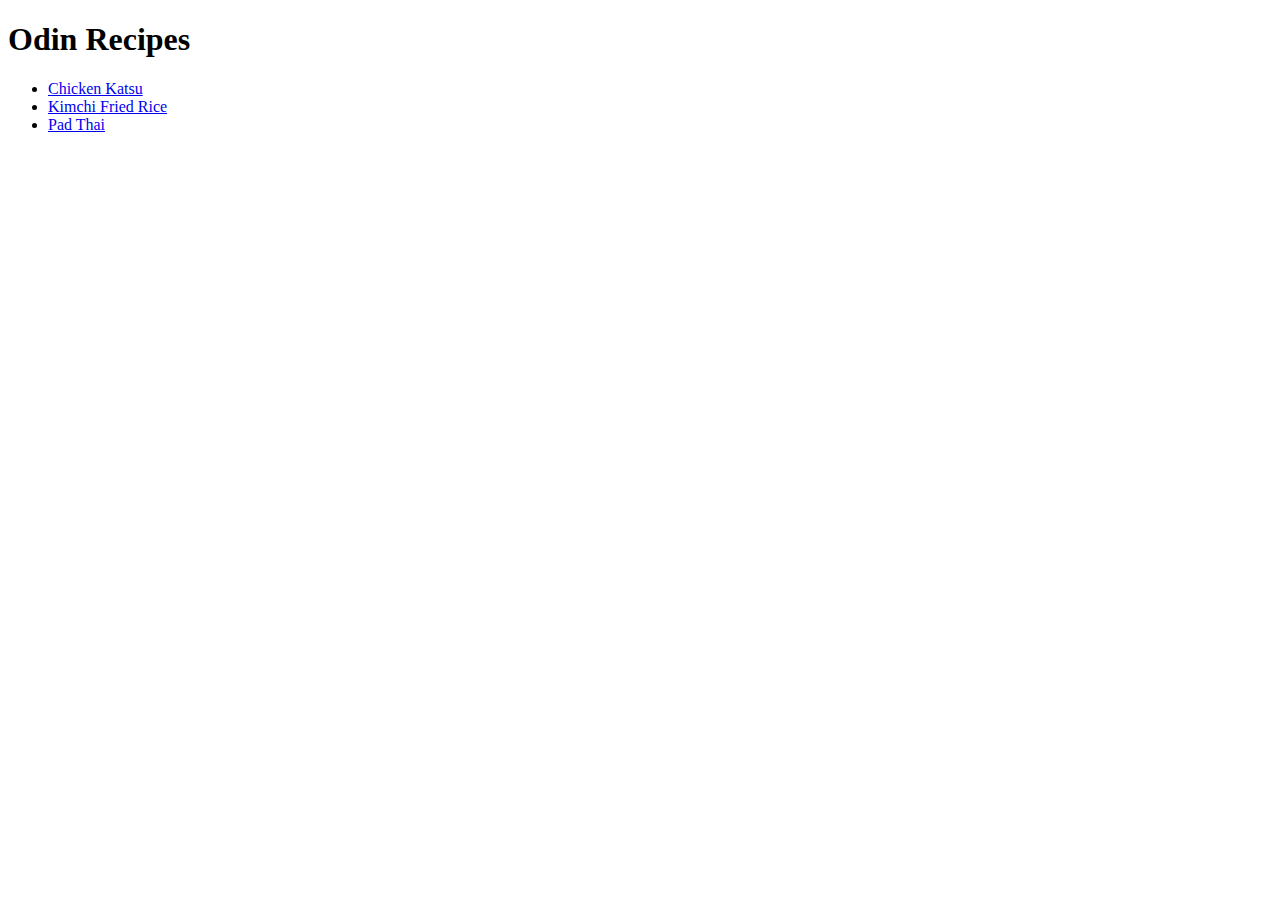
==== index.html @ d597af74 "Add index.html" ====
<!DOCTYPE html>
<html lang="en">
<head>
    <meta charset="UTF-8">
    <meta name="viewport" content="width=device-width, initial-scale=1.0">
    <title>Document</title>
</head>
<body>
    <h1>Odin Recipes</h1>

    <ul>
    <li><a href="recipes/chickenkatsu.html">Chicken Katsu</a></li>
    <li><a href="recipes/kimchifriedrice.html">Kimchi Fried Rice</a></li>
    <li><a href="recipes/padthai.html">Pad Thai</a></li>
    </ul>
</body>
</html>
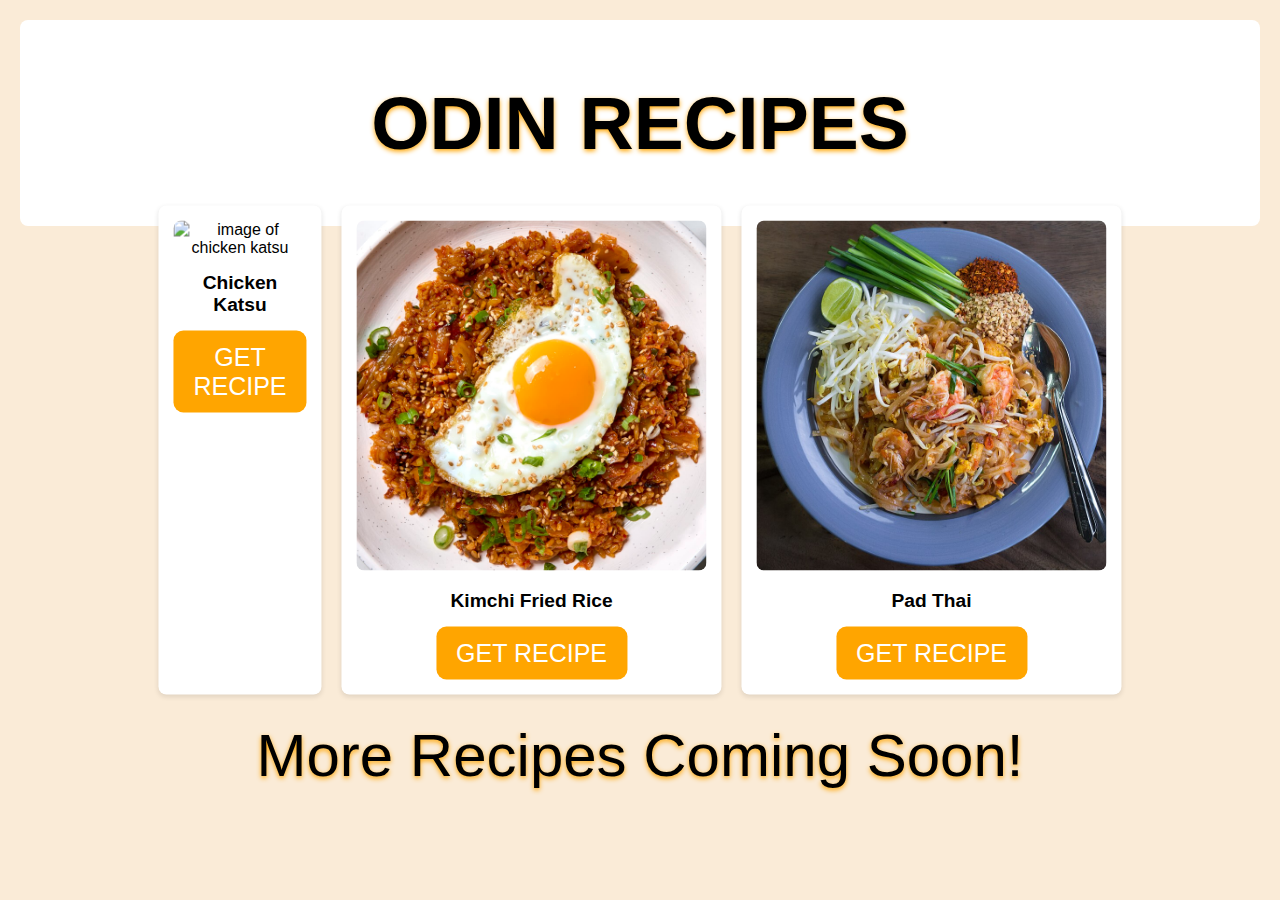
==== commit 9c63b527: "updated home page with css styling to look more clean and organized" ====
--- a/index.html
+++ b/index.html
@@ -3,15 +3,66 @@
 <head>
     <meta charset="UTF-8">
     <meta name="viewport" content="width=device-width, initial-scale=1.0">
-    <title>Document</title>
+    <link rel="stylesheet" href="styles.css"> 
+    <title>Odin Recipes</title>
 </head>
 <body>
-    <h1>Odin Recipes</h1>
+    <h1 id="title">Odin Recipes</h1>
 
-    <ul>
-    <li><a href="recipes/chickenkatsu.html">Chicken Katsu</a></li>
-    <li><a href="recipes/kimchifriedrice.html">Kimchi Fried Rice</a></li>
-    <li><a href="recipes/padthai.html">Pad Thai</a></li>
-    </ul>
+
+    <div class="everything">
+    
+    <!--Chicken Katsu-->
+
+        <div class="box">
+            
+        <img src="./recipes/katsu.png" alt="image of chicken katsu">
+
+        <h2>Chicken Katsu</h2>
+
+        <a href="./recipes/chickenkatsu.html">
+        <button class="clickme">Get Recipe</button>
+        </a>
+        
+        </div>
+
+    <!--Kimchi Fried Rice-->
+
+        <div class="box">
+
+        
+        <img src="./recipes/kimchifriedricey.png" alt="image of Kimchi Fried Rice">
+        
+
+        <h2>Kimchi Fried Rice</h2>
+
+        <a href="./recipes/kimchifriedrice.html">
+        <button class="clickme">Get Recipe</button>
+        </a>
+
+        </div>
+
+    <!--Pad Thai-->
+
+            <div class="box">
+
+            <img src="./recipes/PADTHAII.png" alt="image of Pad Thai">
+
+            <h2>Pad Thai</h2>
+
+            <a  href="./recipes/padthai.html">
+            <button class="clickme">Get Recipe</button>
+            </a>
+
+            </div>
+
+    </div>
+
+    <footer>
+
+    <p class="bottom">More Recipes Coming Soon!</p>
+
+    </footer>
+
 </body>
 </html>--- a/styles.css
+++ b/styles.css
@@ -0,0 +1,95 @@
+* {
+    margin: 0;
+    padding: 0;
+    box-sizing: border-box;
+}
+
+.everything {
+    position: absolute;
+    top: 50%;
+    left: 50%;
+    transform: translate(-50%, -50%);
+    display: flex;
+    flex-direction: row;
+    justify-content: space-between;
+    text-align: center;
+    gap: 20px;
+    max-width: 1200px;
+    margin: 0, auto;
+    padding: 20px;
+}
+
+body {
+    font-family: sans-serif;
+    background-color: antiquewhite;
+    padding: 20px;
+}
+
+.box {
+    background-color: #fff;
+  border-radius: 8px;
+  box-shadow: 0 2px 5px rgba(0,0,0,0.1);
+  text-align: center; /* center text and image */
+  flex-direction: column;
+  justify-content: space-between;
+  max-width: 400px;
+  padding: 15px;
+}
+
+.box img{
+    width: 350px;
+    height: auto;
+    border-radius: 8px;
+}
+
+.box h2{
+    margin: 15px 0;
+    font-size: 1.2rem;
+    color: black;
+    font-family: sans-serif;
+}
+
+.clickme {
+    background-color: orange;
+    color: #fff;
+    font-family: 'Gill Sans', 'Gill Sans MT', Calibri, 'Trebuchet MS', sans-serif;
+    font-weight:lighter;
+    border: none;
+    padding: 12px 20px;
+    font-size: 25px;
+    border-radius: 10px;
+    cursor: pointer;
+    text-transform: uppercase;
+    
+}
+
+
+footer {
+    font-family: 'Gill Sans', 'Gill Sans MT', Calibri, 'Trebuchet MS', sans-serif;
+    margin-top: 40px;
+    padding: 20px;
+    text-align: center;
+    position: fixed;
+    bottom: 10%;
+    left: 0;
+    width: 100%;
+    font-size: 60px;
+    text-shadow: 0 2px 5px orange;
+
+}
+
+
+
+
+#title {
+    text-align: center;
+    font-family: sans-serif;
+    font-size: 75px;
+    padding: 60px;
+    background: white;
+    color: black;
+    text-transform: uppercase;
+    border-radius: 8px;
+    text-shadow: 0 2px 5px orange;
+    
+}